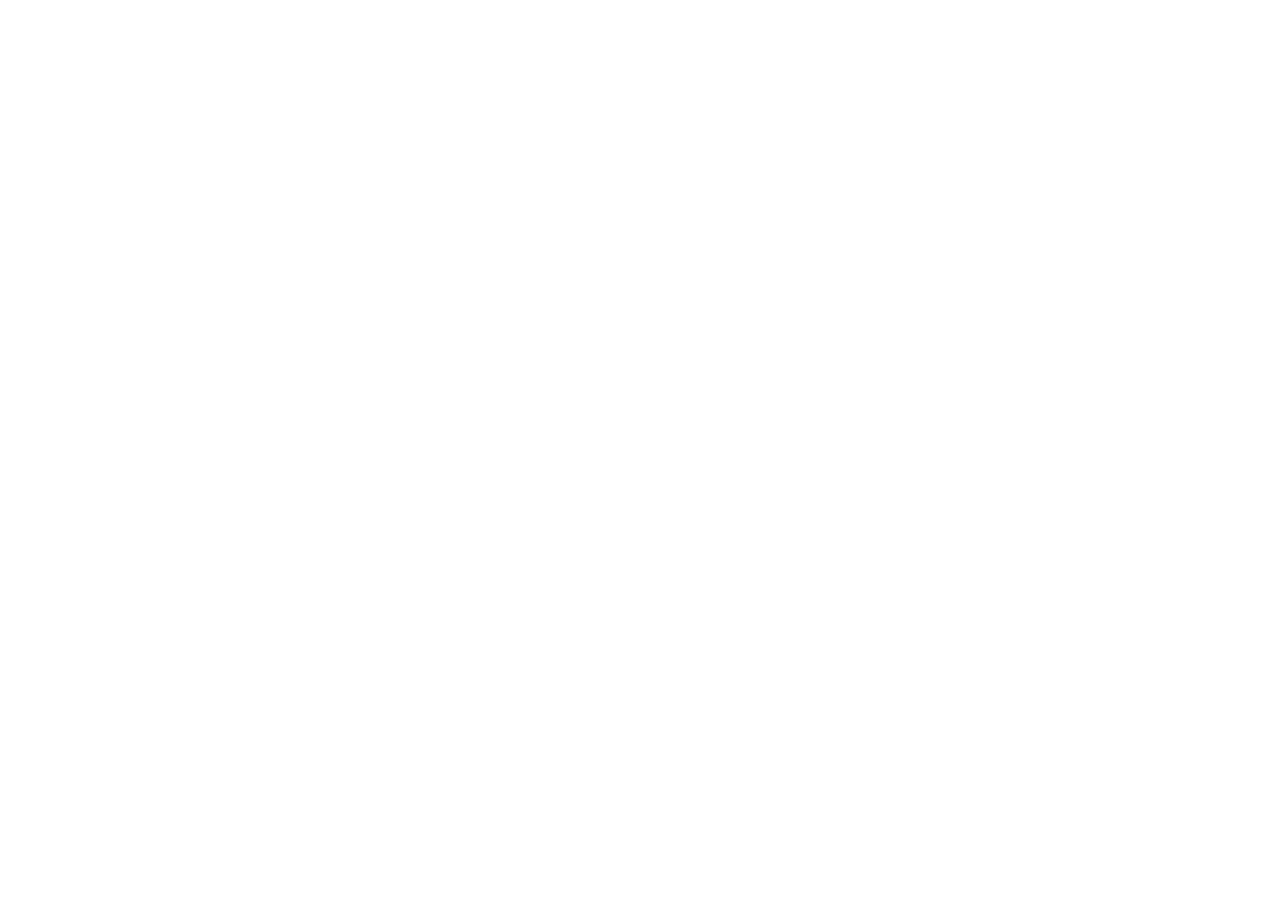
==== index.html @ f5d7079e "Add files via upload" ====
<!DOCTYPE html>
<html lang="en" dir="ltr">
    <head>
        <meta charset="utf-8">
        <link rel="stylesheet" href="/css/reset.css">
        <link rel="stylesheet" href="/css/style.css">
        <title>v!nce</title>
    </head>
    <body>

    </body>
</html>
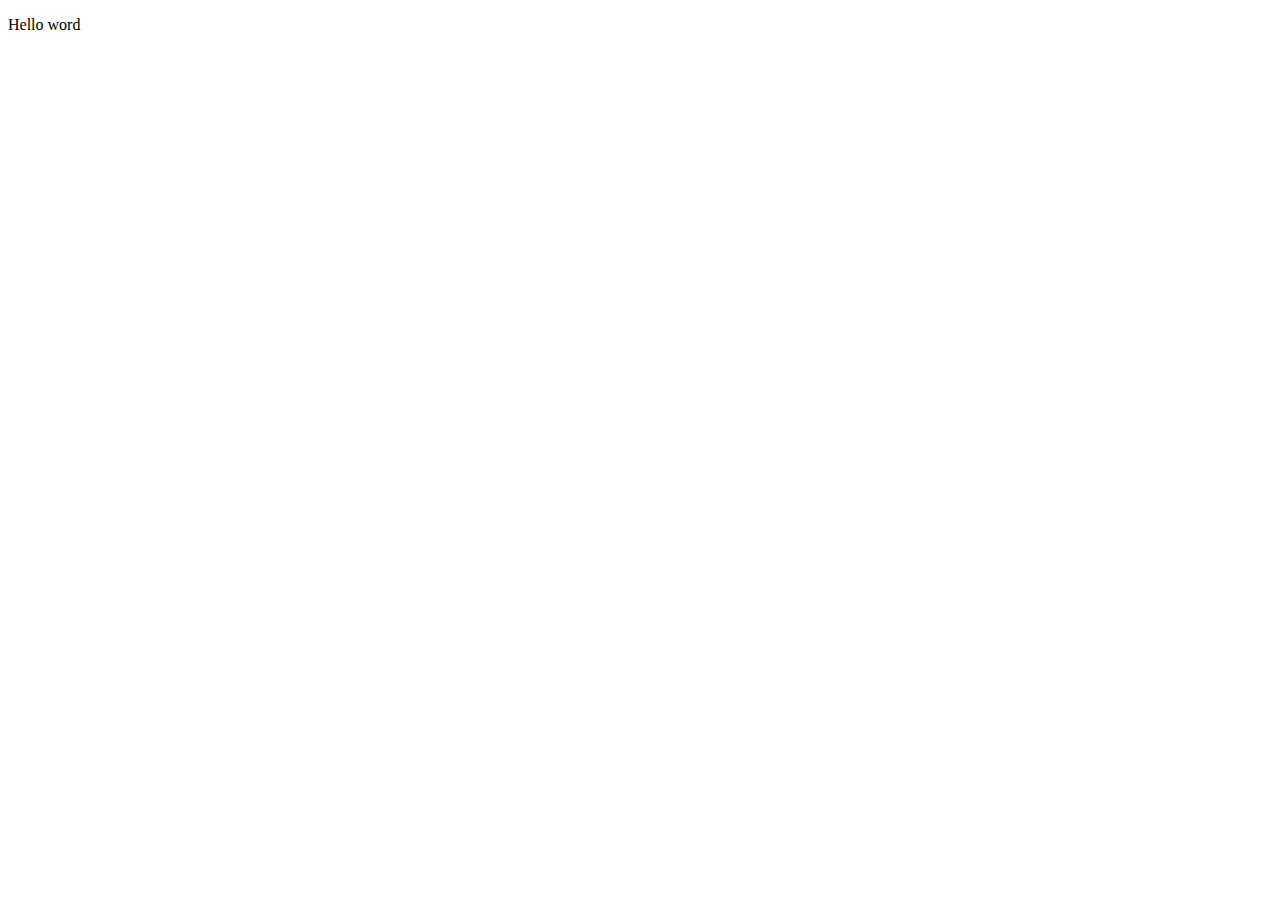
==== commit ea1d4473: "link reset.css + style.css dans index" ====
--- a/index.html
+++ b/index.html
@@ -7,6 +7,6 @@
         <title>v!nce</title>
     </head>
     <body>
-
+        <p>Hello word</p>
     </body>
 </html>
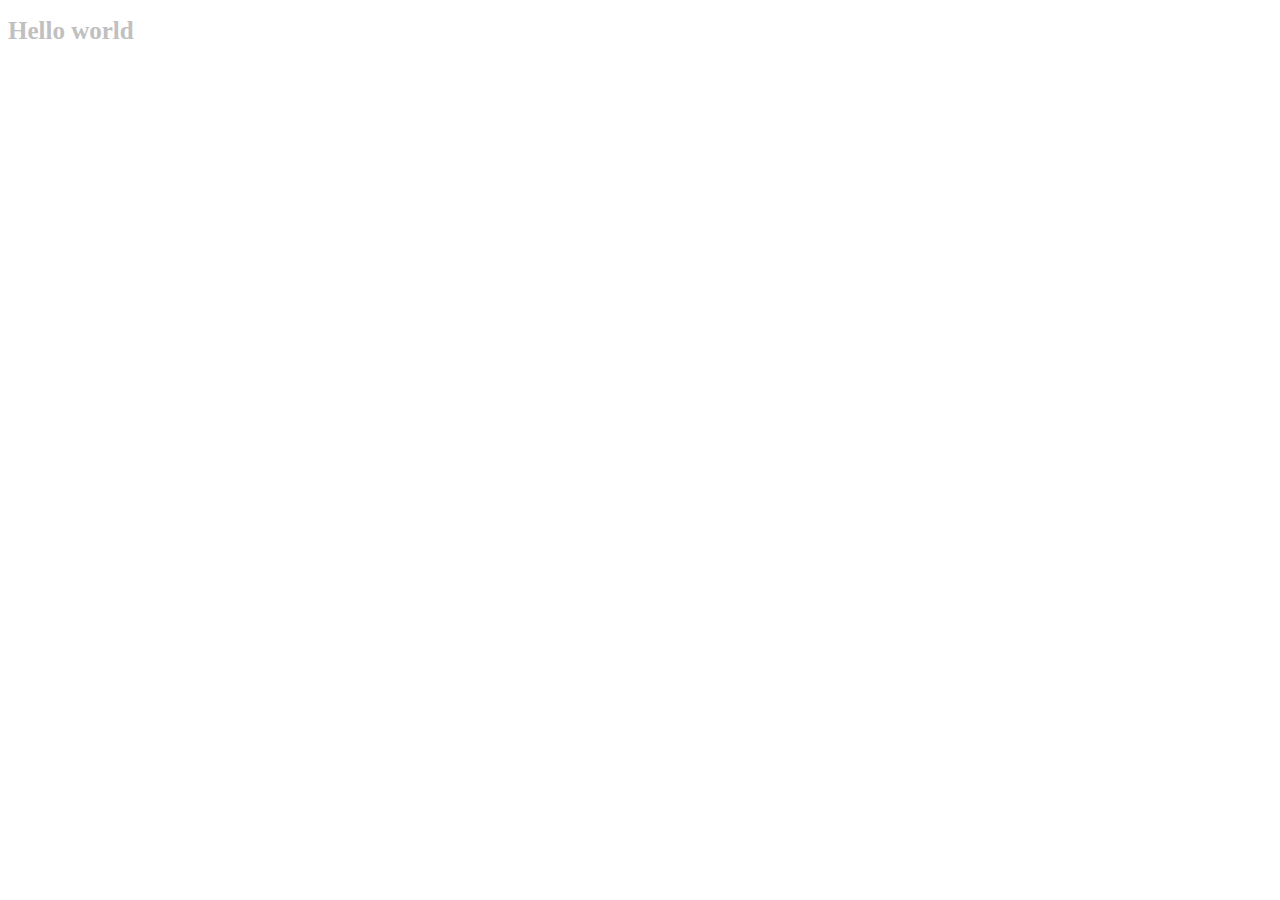
==== commit e449e3bd: "hello wordl + css h1" ====
--- a/index.html
+++ b/index.html
@@ -7,6 +7,6 @@
         <title>v!nce</title>
     </head>
     <body>
-        <p>Hello word</p>
+        <h1>Hello world</h1>
     </body>
 </html>
--- a/css/style.css
+++ b/css/style.css
@@ -0,0 +1,4 @@
+h1 {
+  font-size: 25px;
+  color: silver;
+}
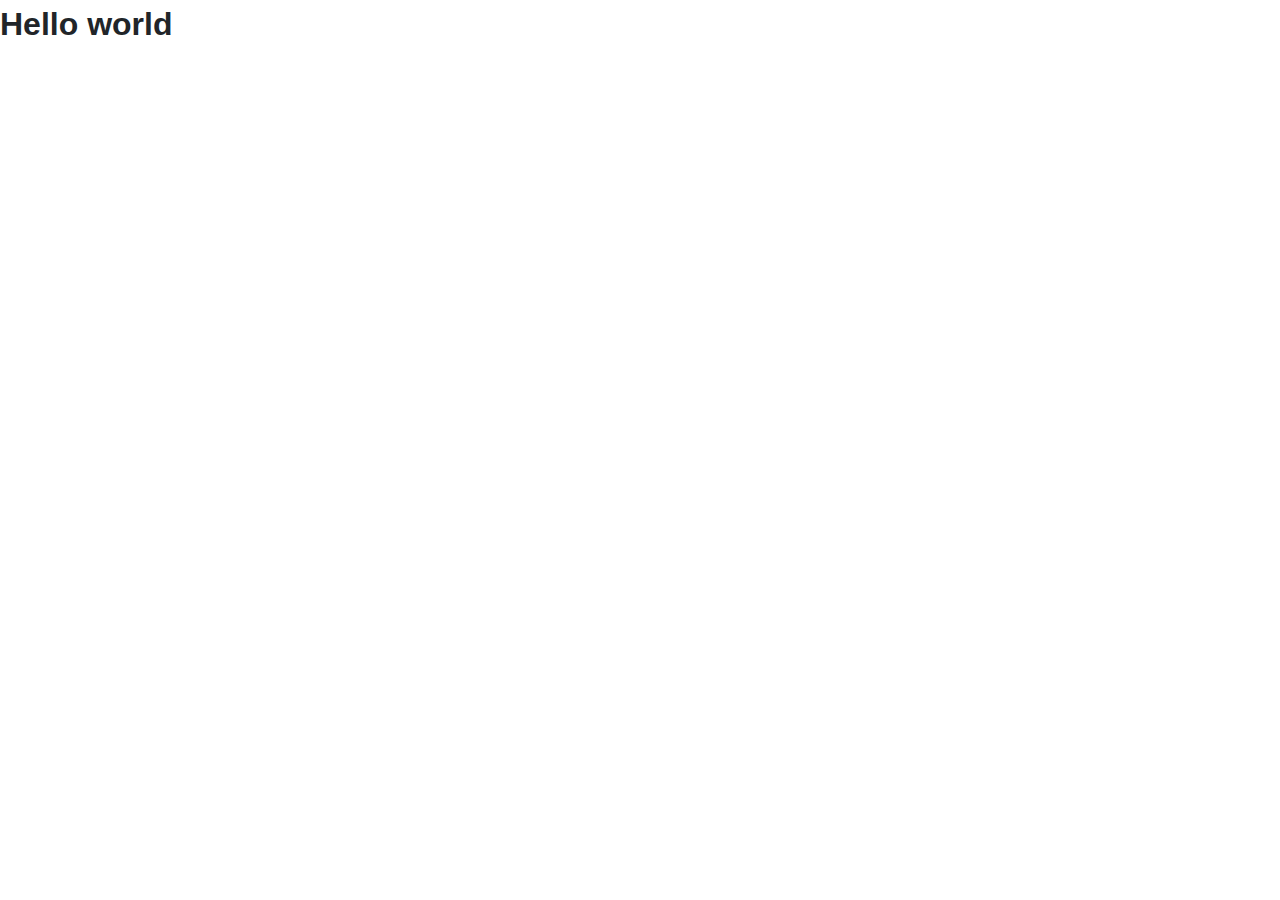
==== commit 1633e03c: "first commit" ====
--- a/index.html
+++ b/index.html
@@ -2,7 +2,7 @@
 <html lang="en" dir="ltr">
     <head>
         <meta charset="utf-8">
-        <link rel="stylesheet" href="/css/reset.css">
+        <link rel="stylesheet" href="/css/normalize.css">
         <link rel="stylesheet" href="/css/style.css">
         <title>v!nce</title>
     </head>
--- a/css/style.css
+++ b/css/style.css
@@ -1,4 +1,108 @@
-h1 {
-  font-size: 25px;
-  color: silver;
+<<<<<<< HEAD
+body {
+  background-color: #292a2c;
 }
+
+container{
+  background-color: #fff;
+}
+.siteHeader {
+  width: 100%;
+  margin: auto;
+  max-width: 1366px;
+  max-height: 410px;
+}
+
+.&-img {
+  position: fixed;
+  top:-30px;
+
+}
+
+.&-title{
+  font-size: 30em;
+}
+
+/* Mise en forme du portfolio */
+.portfolio {
+  overflow: hidden;
+  border-radius: 3%;
+  width: 80%;
+  height: auto;
+  max-width: 1440px;
+  margin:auto;
+  display: grid;
+  grid-gap: 5px;
+  grid-template-columns: 2fr 2fr 1fr ;
+  grid-template-rows: 1fr 2fr ;
+  grid-auto-rows: 100px;
+}
+
+#avant {
+  border: solid 0.2em #fff;
+  /* Position de le grid */
+  grid-column: 1;
+  grid-row: 1 ;
+}
+#avant2 {
+  object-fit: cover;
+    border: solid 0.2em #fff;
+  /* Position de le grid */
+  grid-column: 2;
+  grid-row: 1 ;
+}
+#creations {
+  border: solid 0.2em #fff;
+  /* Position de le grid */
+  grid-column: 1 / 3;
+  grid-row: 2;
+}
+#moi {
+  border: solid 0.2em #fff;
+  /* Position de le grid */
+  grid-column: 3;
+  grid-row: 1 / 3;
+}
+
+/* Animation portfolio */
+.cell {
+    height: 100%;
+    object-fit: none;
+    border: solid 3px red;
+    position: relative;
+}
+
+.cell_image {
+  object-fit: cover;
+  opacity: 1;
+  display: block;
+  width: 100%;
+  height: auto;
+  transition: .5s ease;
+  backface-visibility: hidden;
+}
+
+.middle {
+  transition: .5s ease;
+  opacity: 0;
+  position: absolute;
+  top: 50%;
+  left: 50%;
+  transform: translate(-50%, -50%);
+  -ms-transform: translate(-50%, -50%);
+  text-align: center;
+}
+
+.cell:hover .cell_image {
+  opacity: 0.3;
+}
+
+.cell:hover .middle {
+  opacity: 1;
+}
+
+.text {
+  text-align: center;
+  color: #000;
+  font-size: 16px;
+  padding: 16px 32px;
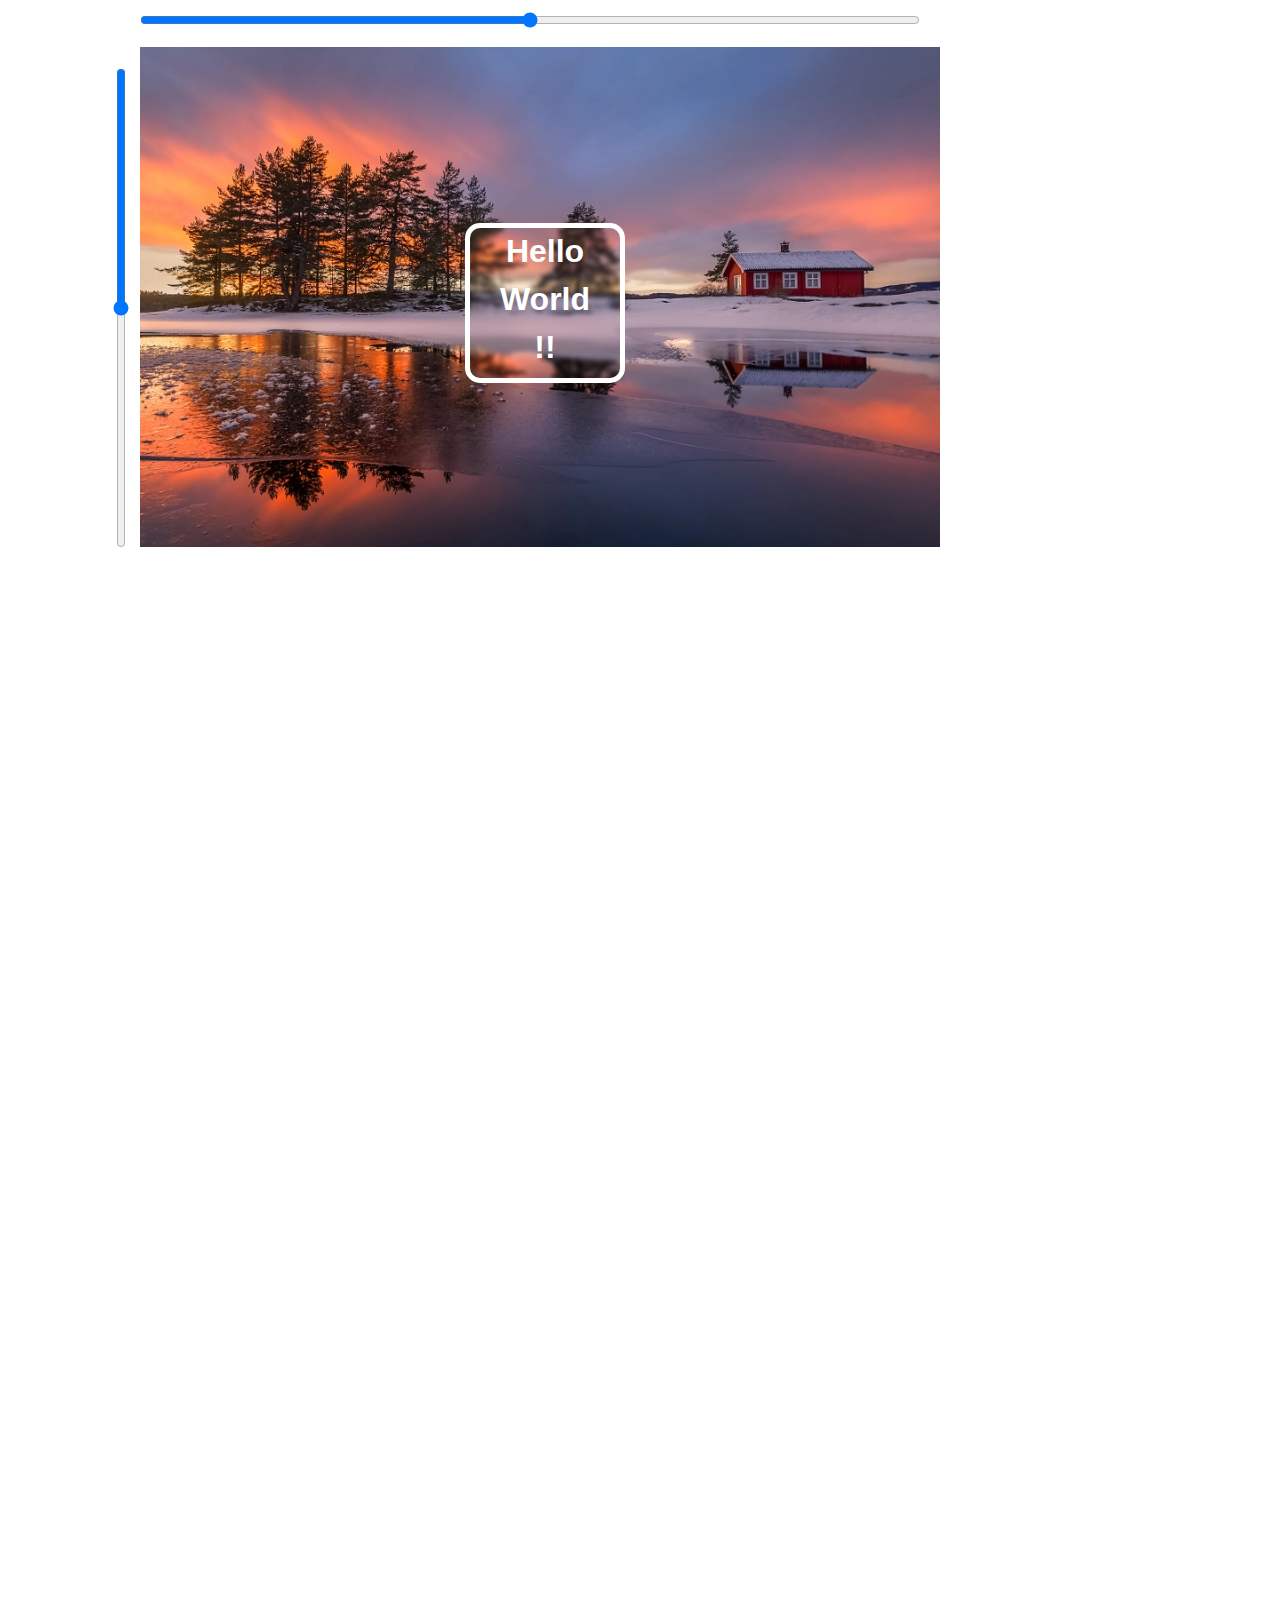
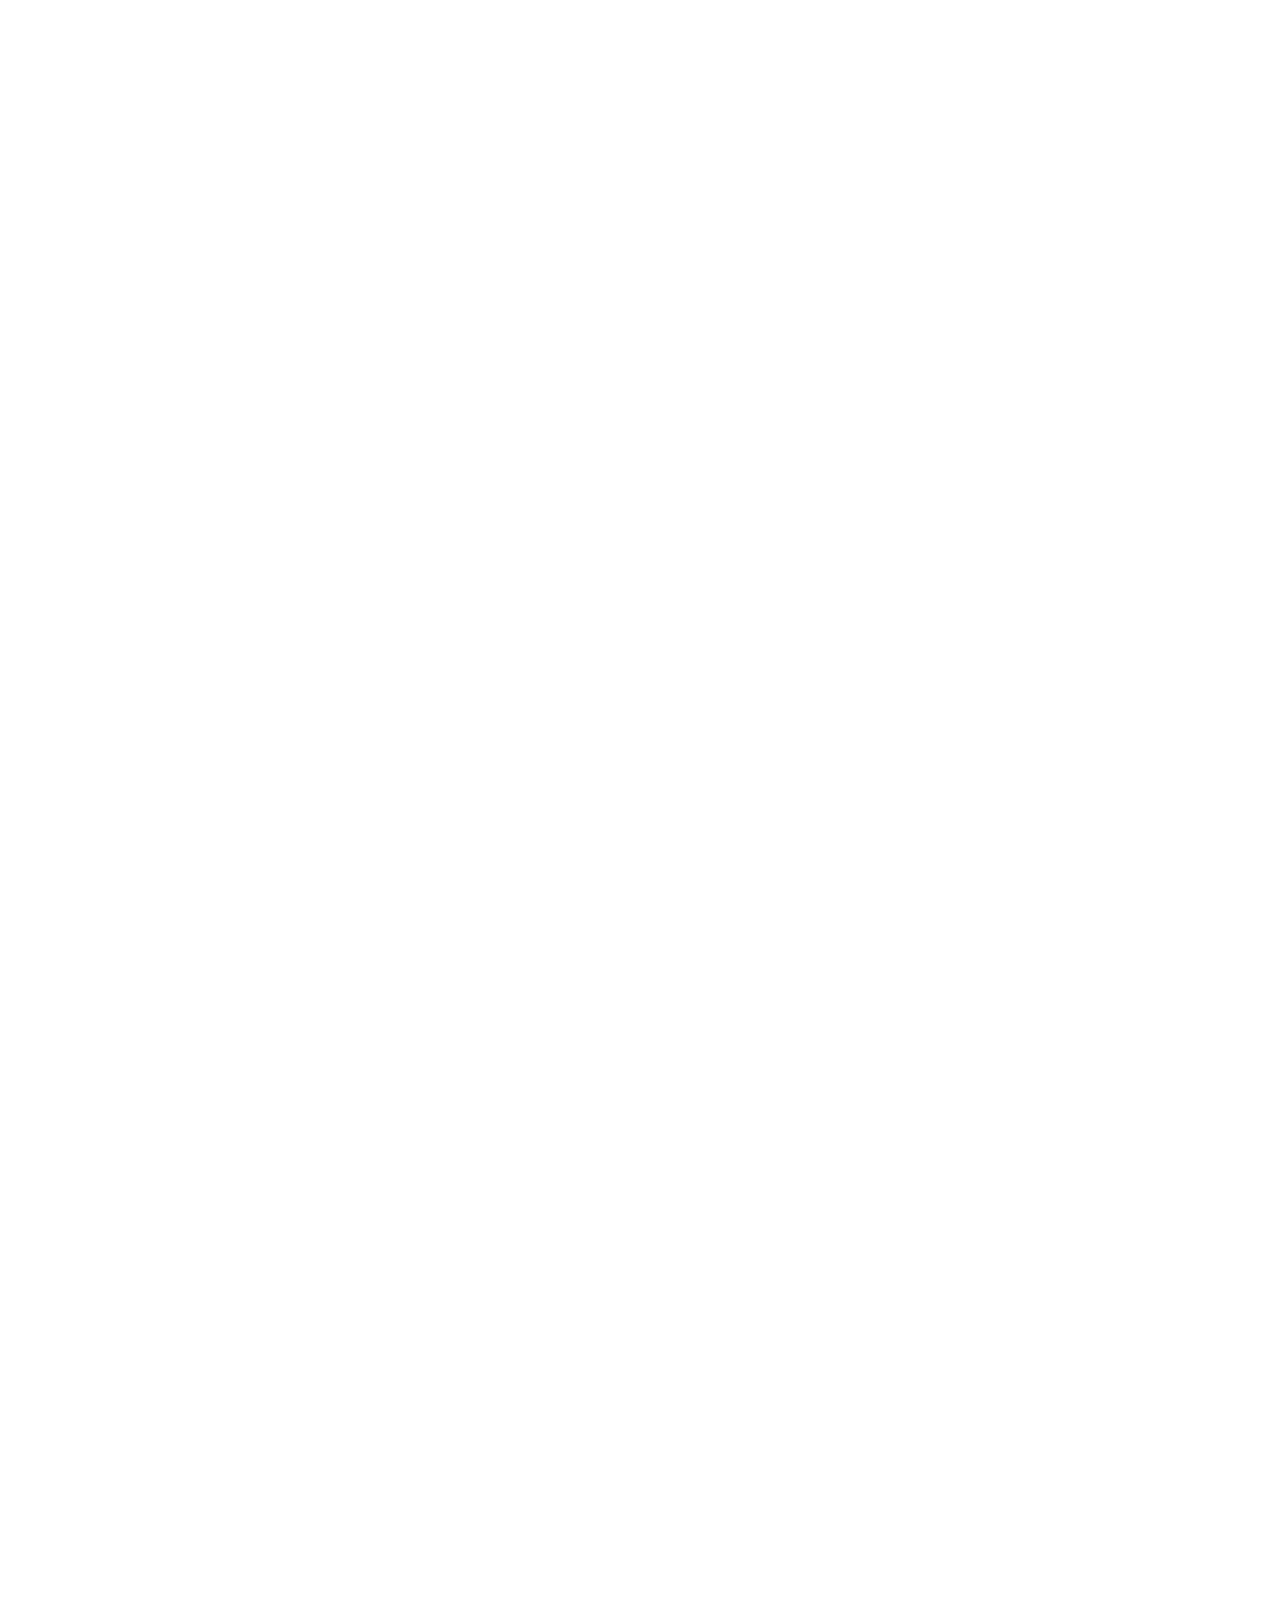
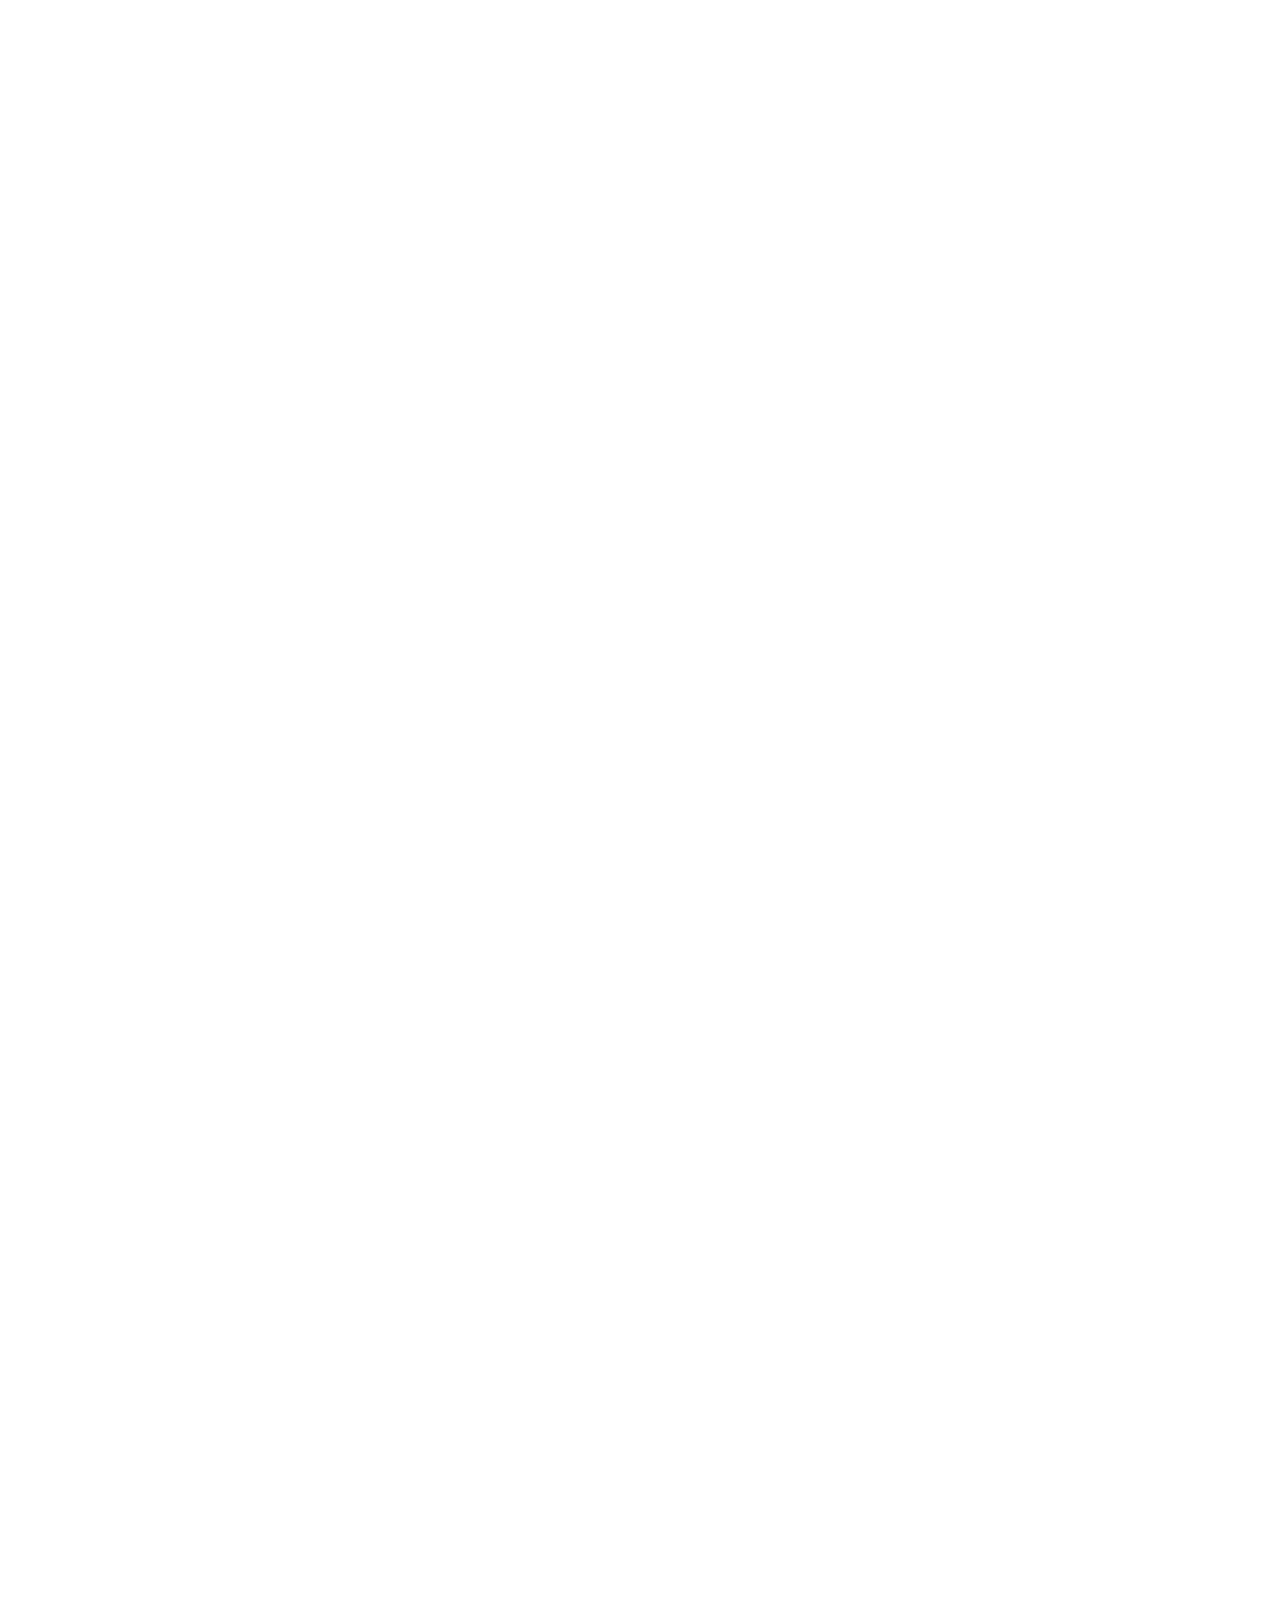
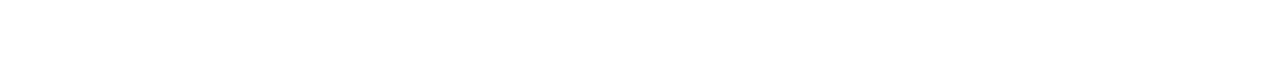
==== commit 44f9ff6f: "first commit" ====
--- a/index.html
+++ b/index.html
@@ -1,12 +1,35 @@
 <!DOCTYPE html>
-<html lang="en" dir="ltr">
+<html lang="fr" dir="ltr">
     <head>
         <meta charset="utf-8">
-        <link rel="stylesheet" href="/css/normalize.css">
-        <link rel="stylesheet" href="/css/style.css">
-        <title>v!nce</title>
+        <link rel="stylesheet" href="reboot.css">
+        <link rel="stylesheet" href="style.css">
+        <title>test</title>
     </head>
     <body>
-        <h1>Hello world</h1>
+        <div class="wrapper">
+
+
+            <div class="container" >
+                <div>
+                    <div class="wrapper_rotation">
+                        <label for="hauteur"></label>
+                        <input type="range" name="hauteur" min="0" max="350" value="175" class="slider_height">
+                    </div>
+                    <input type="range" name="largeur" value="325"  class="slider_width" min="0" max="650">
+                </div>
+                <div class="background_clean">
+                </div>
+                <div class="area_blur">
+                    <div class="background_blur" >
+                    </div>
+                </div>
+                <div class="area_overBlur">
+                    <h1>Hello<br />World !!</h1>
+                </div>
+            </div>
+        </div>
+        <script src="jquery.js"></script>
+        <script src="app.js"></script>
     </body>
 </html>
--- a/reboot.css
+++ b/reboot.css
@@ -0,0 +1,535 @@
+/*
+
+Reboot
+
+Normalization of HTML elements, manually forked from Normalize.css to remove styles targeting irrelevant browsers while applying new styles.
+
+Normalize is licensed MIT. https://github.com/necolas/normalize.css
+
+* Bootstrap v4.0.0-beta (https://getbootstrap.com)
+ * Copyright 2011-2017 The Bootstrap Authors
+ * Copyright 2011-2017 Twitter, Inc.
+ * Licensed under MIT (https://github.com/twbs/bootstrap/blob/master/LICENSE)
+
+*/
+
+/*
+
+Document
+
+1. Change from `box-sizing: content-box` so that `width` is not affected by `padding` or `border`.
+
+2. Change the default font family in all browsers.
+
+3. Correct the line height in all browsers.
+
+4. Prevent adjustments of font size after orientation changes in IE on Windows Phone and in iOS.
+
+5. Setting @viewport causes scrollbars to overlap content in IE11 and Edge, so we force a non-overlapping, non-auto-hiding scrollbar to counteract.
+
+6. Change the default tap highlight to be completely transparent in iOS.
+
+*/
+
+
+*,
+*::before,
+*::after {
+  box-sizing: border-box; /* 1 */
+}
+
+html {
+  font-family: sans-serif; /* 2 */
+  line-height: 1.15; /* 3 */
+  -webkit-text-size-adjust: 100%; /* 4 */
+  -ms-text-size-adjust: 100%; /* 4 */
+  -ms-overflow-style: scrollbar; /* 5 */
+  -webkit-tap-highlight-color: transparent; /* 6 */
+}
+
+/* IE10+ doesn't honor `<meta name="viewport">` in some cases. */
+@-ms-viewport {
+  width: device-width;
+}
+
+/* Shim for "new" HTML5 structural elements to display correctly (IE10, older browsers) */
+article, aside, dialog, figcaption, figure, footer, header, hgroup, main, nav, section {
+  display: block;
+}
+
+/*
+Body
+
+1. Remove the margin in all browsers.
+2. As a best practice, apply a default `background-color`.
+3. Set an explicit initial text-align value so that we can later use the `inherit` value on things like `<th>` elements.
+*/
+body {
+  margin: 0; /* 1 */
+  font-family: -apple-system, BlinkMacSystemFont, "Segoe UI", Roboto, "Helvetica Neue", Arial, sans-serif, "Apple Color Emoji", "Segoe UI Emoji", "Segoe UI Symbol";
+  font-size: 1rem;
+  font-weight: normal;
+  line-height: 1.5;
+  color: #212529;
+  text-align: left; /* 3 */
+  background-color: #fff; /* 2 */
+}
+
+/*
+Suppress the focus outline on elements that cannot be accessed via keyboard.
+This prevents an unwanted focus outline from appearing around elements that might still respond to pointer events.
+
+Credit: https://github.com/suitcss/base
+*/
+[tabindex="-1"]:focus {
+  outline: none !important;
+}
+
+/*
+Content grouping
+
+1. Add the correct box sizing in Firefox.
+2. Show the overflow in Edge and IE.
+*/
+hr {
+  box-sizing: content-box; /* 1 */
+  height: 0; /* 1 */
+  overflow: visible; /* 2 */
+}
+
+/*
+Typography
+*/
+
+/*
+Remove top margins from headings
+By default, `<h1>`-`<h6>` all receive top and bottom margins. We nuke the top margin for easier control within type scales as it avoids margin collapsing.
+*/
+h1, h2, h3, h4, h5, h6 {
+  margin-top: 0;
+  margin-bottom: .5rem;
+}
+
+/*
+Reset margins on paragraphs
+
+Similarly, the top margin on `<p>`s get reset. However, we also reset the bottom margin to use `rem` units instead of `em`.
+*/
+p {
+  margin-top: 0;
+  margin-bottom: 1rem;
+}
+
+/*
+Abbreviations
+
+1. Remove the bottom border in Firefox 39-.
+2. Add the correct text decoration in Chrome, Edge, IE, Opera, and Safari.
+3. Add explicit cursor to indicate changed behavior.
+4. Duplicate behavior to the data-* attribute for our tooltip plugin
+*/
+abbr[title],
+abbr[data-original-title] { /* 4 */
+  text-decoration: underline; /* 2 */
+  -webkit-text-decoration: underline dotted; /* 2 */
+          text-decoration: underline dotted; /* 2 */
+  cursor: help; /* 3 */
+  border-bottom: 0; /* 1 */
+}
+
+address {
+  margin-bottom: 1rem;
+  font-style: normal;
+  line-height: inherit;
+}
+
+ol,
+ul,
+dl {
+  margin-top: 0;
+  margin-bottom: 1rem;
+}
+
+ol ol,
+ul ul,
+ol ul,
+ul ol {
+  margin-bottom: 0;
+}
+
+dt {
+  font-weight: bold;
+}
+
+dd {
+  margin-bottom: .5rem;
+  margin-left: 0; /* Undo browser default */
+}
+
+blockquote {
+  margin: 0 0 1rem;
+}
+
+dfn {
+  font-style: italic; /* Add the correct font style in Android 4.3- */
+}
+
+b,
+strong {
+  font-weight: bolder; /* Add the correct font weight in Chrome, Edge, and Safari */
+}
+
+small {
+  font-size: 80%; /* Add the correct font size in all browsers */
+}
+
+sub,
+sup {
+  position: relative;
+  font-size: 75%;
+  line-height: 0;
+  vertical-align: baseline;
+}
+
+sub {
+  bottom: -.25em;
+}
+
+sup {
+  top: -.5em;
+}
+
+/*
+
+Links
+
+*/
+
+a {
+
+  text-decoration: none;
+  background-color: transparent; /* Remove the gray background on active links in IE 10. */
+  -webkit-text-decoration-skip: objects; /* Remove gaps in links underline in iOS 8+ and Safari 8+. */
+}
+
+a:hover {
+  color: #0056b3;
+  text-decoration: underline;
+}
+
+/*
+And undo these styles for placeholder links/named anchors (without href) which have not been made explicitly keyboard-focusable (without tabindex). It would be more straightforward to just use a[href] in previous block, but that causes specificity issues in many other styles that are too complex to fix.
+
+See https://github.com/twbs/bootstrap/issues/19402
+*/
+
+a:not([href]):not([tabindex]) {
+  color: inherit;
+  text-decoration: none;
+}
+
+a:not([href]):not([tabindex]):focus, a:not([href]):not([tabindex]):hover {
+  color: inherit;
+  text-decoration: none;
+}
+
+a:not([href]):not([tabindex]):focus {
+  outline: 0;
+}
+
+/*
+
+Code
+
+*/
+
+pre,
+code,
+kbd,
+samp {
+  font-family: monospace, monospace; /* Correct the inheritance and scaling of font size in all browsers. */
+  font-size: 1em; /* Correct the odd `em` font sizing in all browsers. */
+}
+
+pre {
+  /* Remove browser default top margin */
+  margin-top: 0;
+  /* Reset browser default of `1em` to use `rem`s */
+  margin-bottom: 1rem;
+  /* Don't allow content to break outside */
+  overflow: auto;
+  /* We have @viewport set which causes scrollbars to overlap content in IE11 and Edge, so we force a non-overlapping, non-auto-hiding scrollbar to counteract. */
+  -ms-overflow-style: scrollbar;
+}
+
+/*
+
+Figures
+
+*/
+
+figure {
+  /* Apply a consistent margin strategy (matches our type styles). */
+  margin: 0 0 1rem;
+}
+
+/*
+
+Images and content
+
+*/
+
+
+img {
+  vertical-align: middle;
+  border-style: none; /* Remove the border on images inside links in IE 10-. */
+  max-width: 100%; /* --- */
+}
+
+svg:not(:root) {
+  overflow: hidden; /* Hide the overflow in IE */
+}
+
+/*
+Avoid 300ms click delay on touch devices that support the `touch-action` CSS property.
+
+In particular, unlike most other browsers, IE11+Edge on Windows 10 on touch devices and IE Mobile 10-11 DON'T remove the click delay when `<meta name="viewport" content="width=device-width">` is present. However, they DO support removing the click delay via `touch-action: manipulation`.
+
+See:
+
+* https://getbootstrap.com/docs/4.0/content/reboot/#click-delay-optimization-for-touch
+
+* https://caniuse.com/#feat=css-touch-action
+
+*  https://patrickhlauke.github.io/touch/tests/results/#suppressing-300ms-delay
+*/
+
+a,
+area,
+button,
+[role="button"],
+input:not([type=range]),
+label,
+select,
+summary,
+textarea {
+  -ms-touch-action: manipulation;
+      touch-action: manipulation;
+}
+
+/*
+
+Tables
+
+*/
+
+table {
+  border-collapse: collapse; /* Prevent double borders */
+}
+
+caption {
+  padding-top: 0.75rem;
+  padding-bottom: 0.75rem;
+  color: #868e96;
+  text-align: left;
+  caption-side: bottom;
+}
+
+th {
+  /* Matches default `<td>` alignment by inheriting from the `<body>`, or the closest parent with a set `text-align`. */
+  text-align: inherit;
+}
+
+/*
+
+Forms
+
+*/
+
+label {
+  /* Allow labels to use `margin` for spacing. */
+  display: inline-block;
+  margin-bottom: .5rem;
+}
+
+/*
+Remove the default `border-radius` that macOS Chrome adds.
+
+Details at https://github.com/twbs/bootstrap/issues/24093
+*/
+button {
+  border-radius: 0;
+}
+
+/*
+Work around a Firefox/IE bug where the transparent `button` background results in a loss of the default `button` focus styles.
+
+Credit: https://github.com/suitcss/base/
+*/
+button:focus {
+  outline: 1px dotted;
+  outline: 5px auto -webkit-focus-ring-color;
+}
+
+input,
+button,
+select,
+optgroup,
+textarea {
+  margin: 0; /* Remove the margin in Firefox and Safari */
+  font-family: inherit;
+  font-size: inherit;
+  line-height: inherit;
+}
+
+button,
+input {
+  overflow: visible; /* Show the overflow in Edge */
+}
+
+button,
+select {
+  text-transform: none; /* Remove the inheritance of text transform in Firefox */
+}
+
+/*
+1. Prevent a WebKit bug where (2) destroys native `audio` and `video` controls in Android 4.
+2. Correct the inability to style clickable types in iOS and Safari.
+*/
+button,
+html [type="button"],
+[type="reset"],
+[type="submit"] {
+  -webkit-appearance: button;
+}
+
+/*
+Remove inner border and padding from Firefox, but don't restore the outline like Normalize.
+*/
+button::-moz-focus-inner,
+[type="button"]::-moz-focus-inner,
+[type="reset"]::-moz-focus-inner,
+[type="submit"]::-moz-focus-inner {
+  padding: 0;
+  border-style: none;
+}
+
+input[type="radio"],
+input[type="checkbox"] {
+  box-sizing: border-box; /* 1. Add the correct box sizing in IE 10- */
+  padding: 0; /* 2. Remove the padding in IE 10- */
+}
+
+input[type="date"],
+input[type="time"],
+input[type="datetime-local"],
+input[type="month"] {
+  /*
+  Remove the default appearance of temporal inputs to avoid a Mobile Safari bug where setting a custom line-height prevents text from being vertically centered within the input.
+
+  See https://bugs.webkit.org/show_bug.cgi?id=139848
+  and https://github.com/twbs/bootstrap/issues/11266
+  */
+  -webkit-appearance: listbox;
+}
+
+textarea {
+  overflow: auto; /* Remove the default vertical scrollbar in IE. */
+  /* Textareas should really only resize vertically so they don't break their (horizontal) containers. */
+  resize: vertical;
+}
+
+fieldset {
+  /*
+  Browsers set a default `min-width: min-content;` on fieldsets, unlike e.g. `<div>`s, which have `min-width: 0;` by default. So we reset that to ensure fieldsets behave more like a standard block element.
+
+  See https://github.com/twbs/bootstrap/issues/12359
+  and https://html.spec.whatwg.org/multipage/#the-fieldset-and-legend-elements
+  */
+  min-width: 0;
+  /* Reset the default outline behavior of fieldsets so they don't affect page layout. */
+  padding: 0;
+  margin: 0;
+  border: 0;
+}
+
+/*
+1. Correct the text wrapping in Edge and IE.
+2. Correct the color inheritance from `fieldset` elements in IE.
+*/
+legend {
+  display: block;
+  width: 100%;
+  max-width: 100%; /* 1 */
+  padding: 0;
+  margin-bottom: .5rem;
+  font-size: 1.5rem;
+  line-height: inherit;
+  color: inherit; /* 2 */
+  white-space: normal; /* 1 */
+}
+
+progress {
+  vertical-align: baseline; /* Add the correct vertical alignment in Chrome, Firefox, and Opera. */
+}
+
+/*
+Correct the cursor style of increment and decrement buttons in Chrome.
+*/
+[type="number"]::-webkit-inner-spin-button,
+[type="number"]::-webkit-outer-spin-button {
+  height: auto;
+}
+
+[type="search"] {
+  /*
+  This overrides the extra rounded corners on search inputs in iOS so that our `.form-control` class can properly style them. Note that this cannot simply be added to `.form-control` as it's not specific enough.
+
+  For details, see https://github.com/twbs/bootstrap/issues/11586.
+  */
+  outline-offset: -2px;
+  -webkit-appearance: none;
+}
+
+/*
+Remove the inner padding and cancel buttons in Chrome and Safari on macOS.
+*/
+
+[type="search"]::-webkit-search-cancel-button,
+[type="search"]::-webkit-search-decoration {
+  -webkit-appearance: none;
+}
+
+/*
+1. Correct the inability to style clickable types in iOS and Safari.
+2. Change font properties to `inherit` in Safari.
+*/
+
+::-webkit-file-upload-button {
+  font: inherit;
+  -webkit-appearance: button;
+}
+
+/*
+Correct element displays
+*/
+
+output {
+  display: inline-block;
+}
+
+summary {
+  display: list-item; /* Add the correct display in all browsers */
+}
+
+template {
+  display: none; /* Add the correct display in IE */
+}
+
+/*
+Always hide an element with the `hidden` HTML attribute (from PureCSS).
+Needed for proper display in IE 10-.
+*/
+[hidden] {
+  display: none !important;
+}
--- a/style.css
+++ b/style.css
@@ -0,0 +1,80 @@
+
+.wrapper{
+  margin: auto;
+  max-width: 1000px;
+  width: 80vw;
+}
+
+.wrapper_rotation{
+  left: -10em;
+  position: absolute;
+  top: 4em;
+  transform: rotate(90deg);
+  transform-origin: 75px 75px;
+  width: 300em;
+  z-index: 15;
+}
+.slider_height{
+  margin: auto;
+  width: 30em;
+}
+
+.slider_width{
+  height: 2.5em;
+  margin: auto;
+  width: 48.75em;
+}
+
+.container{
+  max-width: 1000px;
+  position: relative;
+  width: 50em;
+}
+
+.area_overBlur{
+  align-items: center;
+  border: solid 5px #fff;
+  border-radius: 15px;
+  color: #fff;
+  display: flex;
+  height: 10em;
+  justify-content: center;
+  margin-top: -2.9em;
+  padding: 2em 1em;
+  position: absolute;
+  text-align: center;
+  width: 10em;
+
+}
+
+.area_blur {
+    border-radius: 15px;
+    filter: blur(2px);
+    height: 10em;
+    opacity: 1;
+    overflow: hidden;
+    position: absolute;
+    width: 10em;
+    z-index: 10;
+}
+
+.background_blur {
+  background: url(tree.jpg);
+  background-position: center;
+  background-size: cover;
+  height: 31.25em;
+  margin-top: 2.9em;
+  position: absolute;
+  width: 50em;
+}
+
+.background_clean {
+  background-image: url(tree.jpg);
+  background-position: center;
+  background-size: cover;
+  height: 31.25em;
+  opacity: 1;
+  position: absolute;
+  width: 50em;
+  z-index: 5;
+}
